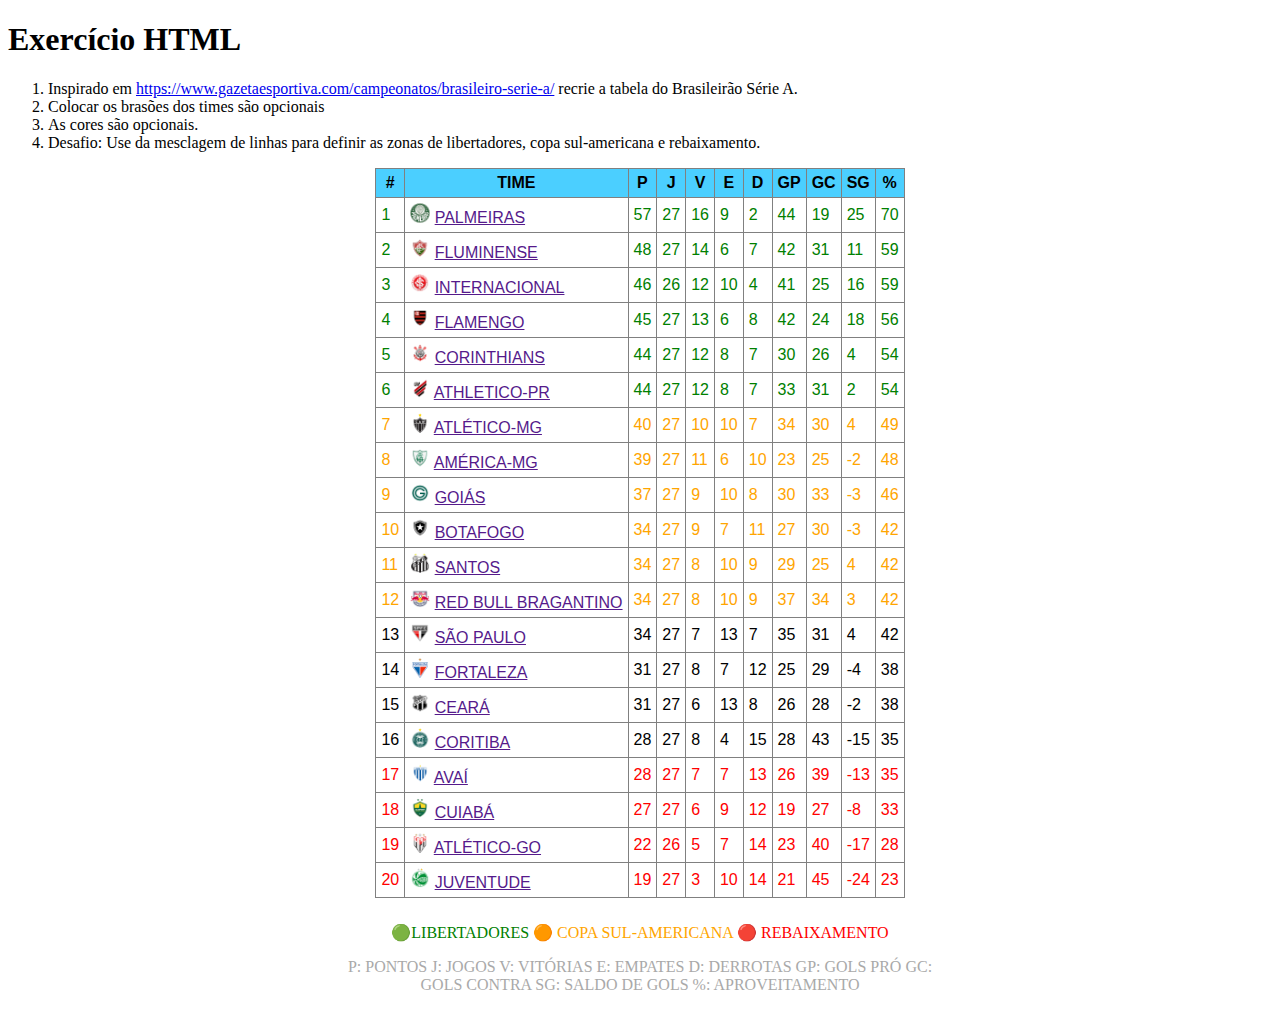
==== 03.Aula/exercicios/index.html @ fca69543 "Exercícios tabela" ====
<!DOCTYPE html>
<html lang="pt">
<head>
    <meta charset="UTF-8">
    <meta http-equiv="X-UA-Compatible" content="IE=edge">
    <meta name="viewport" content="width=device-width, initial-scale=1.0">
    <title>Tabela</title>
</head>
<body>

    <main>
        <h1>Exercício HTML</h1>

        <ol type="1">
            <li>Inspirado em <a href="https://www.gazetaesportiva.com/campeonatos/brasileiro-serie-a/" target="_blank">https://www.gazetaesportiva.com/campeonatos/brasileiro-serie-a/</a>
                recrie a tabela do Brasileirão Série A.</li>
            <li>Colocar os brasões dos times são opcionais</li>
            <li>As cores são opcionais.</li>
            <li>Desafio: Use da mesclagem de linhas para definir as zonas de libertadores, copa sul-americana e rebaixamento.</li>
        </ol>


        <section>

            <table border="1" align="center" cellpadding="5" style="border-collapse: collapse; font-family: Open Sans,Helvetica,Arial,sans-serif; ">
                <thead>
                    <tr bgcolor="#4bcfff"> <!-- Table Row -->
                    <th>#</th>
                    <th>TIME</th>
                    <th>P</th>
                    <th>J</th>
                    <th>V</th>
                    <th>E</th>
                    <th>D</th>
                    <th>GP</th>
                    <th>GC</th>
                    <th>SG</th>
                    <th>%</th>

                </tr>
                </thead>

                <tbody>
                    <tr style="color: green;">

                        <td>1</td>
                        <td><img src="./img/img1.jpg" alt="teste" width="20"> <a href="">PALMEIRAS</a> </td>
                        <td>57</td>
                        <td>27</td>
                        <td>16</td>
                        <td>9</td>
                        <td>2</td>
                        <td>44</td>
                        <td>19</td>
                        <td>25</td>
                        <td>70</td>
                    </tr>
                    <tr style="color: green;">

                        <td>2</td>
                        <td><img src="./img/img2.jpg" alt="teste" width="20"> <a href="">	FLUMINENSE</a> </td>
                        <td>48</td>
                        <td>27</td>
                        <td>14</td>
                        <td>6</td>
                        <td>7</td>
                        <td>42</td>
                        <td>31</td>
                        <td>11</td>
                        <td>59</td>
                        
                    </tr>
                    <tr style="color: green;">

                        <td>3</td>
                        <td><img src="./img/img3.jpg" alt="teste" width="20"> <a href="">INTERNACIONAL</a> </td>
                        <td>46</td>
                        <td>26</td>
                        <td>12</td>
                        <td>10</td>
                        <td>4</td>
                        <td>41</td>
                        <td>25</td>
                        <td>16</td>
                        <td>59</td>
                    </tr>
                    <tr style="color: green;">

                        <td>4</td>
                        <td><img src="./img/img4.jpg" alt="teste" width="20"> <a href="">	FLAMENGO</a> </td>
                        <td>45</td>
                        <td>27</td>
                        <td>13</td>
                        <td>6</td>
                        <td>8</td>
                        <td>42</td>
                        <td>24</td>
                        <td>18</td>
                        <td>56</td>
                    </tr>
                    <tr style="color: green;">

                        <td>5</td>
                        <td><img src="./img/img5.jpg" alt="teste" width="20"> <a href="">	CORINTHIANS</a> </td>
                        <td>44</td>
                        <td>27</td>
                        <td>12</td>
                        <td>8</td>
                        <td>7</td>
                        <td>30</td>
                        <td>26</td>
                        <td>4</td>
                        <td>54</td>
                    </tr>
                    <tr style="color: green;">
                        <td>6</td>
                        <td><img src="./img/img6.jpg" alt="teste" width="20"> <a href="">	ATHLETICO-PR</a> </td>
                        <td>44</td>
                        <td>27</td>
                        <td>12</td>
                        <td>8</td>
                        <td>7</td>
                        <td>33</td>
                        <td>31</td>
                        <td>2</td>
                        <td>54</td>
                    </tr>
                    <tr style="color: orange;">
                        <td>7</td>
                        <td><img src="./img/img7.jpg" alt="teste" width="20"> <a href="">	ATLÉTICO-MG</a> </td>
                        <td>40</td>
                        <td>27</td>
                        <td>10</td>
                        <td>10</td>
                        <td>7</td>
                        <td>34</td>
                        <td>30</td>
                        <td>4</td>
                        <td>49</td>
                    </tr>
                    <tr style="color: orange;">

                        <td>8</td>
                        <td><img src="./img/img8.jpg" alt="teste" width="20"> <a href="">	AMÉRICA-MG</a> </td>
                        <td>39</td>
                        <td>27</td>
                        <td>11</td>
                        <td>6</td>
                        <td>10</td>
                        <td>23</td>
                        <td>25</td>
                        <td>-2</td>
                        <td>48</td>
                    </tr>
                    <tr style="color: orange;">

                        <td>9</td>
                        <td><img src="./img/img9.jpg" alt="teste" width="20"> <a href="">	GOIÁS</a> </td>
                        <td>37</td>
                        <td>27</td>
                        <td>9</td>
                        <td>10</td>
                        <td>8</td>
                        <td>30</td>
                        <td>33</td>
                        <td>-3</td>
                        <td>46</td>
                    </tr>
                    <tr style="color: orange;">

                        <td>10</td>
                        <td><img src="./img/img10.jpg" alt="teste" width="20"> <a href="">	BOTAFOGO</a> </td></td>
                        <td>34</td>
                        <td>27</td>
                        <td>9</td>
                        <td>7</td>
                        <td>11</td>
                        <td>27</td>
                        <td>30</td>
                        <td>-3</td>
                        <td>42</td>
                        
                    </tr>
                    <tr style="color: orange;">

                        <td>11</td>
                        <td><img src="./img/img11.jpg" alt="teste" width="20"> <a href="">SANTOS</a> </td>
                        <td>34</td>
                        <td>27</td>
                        <td>8</td>
                        <td>10</td>
                        <td>9</td>
                        <td>29</td>
                        <td>25</td>
                        <td>4</td>
                        <td>42</td>
                    </tr>
                    <tr style="color: orange;">

                        <td>12</td>
                        <td><img src="./img/img12.jpg" alt="teste" width="20"> <a href="">RED BULL BRAGANTINO</a> </td>
                        <td>34</td>
                        <td>27</td>
                        <td>8</td>
                        <td>10</td>
                        <td>9</td>
                        <td>37</td>
                        <td>34</td>
                        <td>3</td>
                        <td>42</td>
                    </tr>
                    <tr>
                        <td>13</td>
                        <td><img src="./img/img13.jpg" alt="teste" width="20"> <a href="">	SÃO PAULO</a> </td>
                        <td>34</td>
                        <td>27</td>
                        <td>7</td>
                        <td>13</td>
                        <td>7</td>
                        <td>35</td>
                        <td>31</td>
                        <td>4</td>
                        <td>42</td>
                    </tr>
                    <tr>
                        <td>14</td>
                        <td><img src="./img/img14.jpg" alt="teste" width="20"> <a href="">	FORTALEZA</a> </td>
                        <td>31</td>
                        <td>27</td>
                        <td>8</td>
                        <td>7</td>
                        <td>12</td>
                        <td>25</td>
                        <td>29</td>
                        <td>-4</td>
                        <td>38</td>
                    </tr>
                    <tr>
                        <td>15</td>
                        <td><img src="./img/img15.jpg" alt="teste" width="20"> <a href="">		CEARÁ</a> </td>
                        <td>31</td>
                        <td>27</td>
                        <td>6</td>
                        <td>13</td>
                        <td>8</td>
                        <td>26</td>
                        <td>28</td>
                        <td>-2</td>
                        <td>38</td>
                    </tr>
                    <tr>
                        <td>16</td>
                        <td><img src="./img/img16.jpg" alt="teste" width="20"> <a href="">			CORITIBA</a> </td>
                        <td>28</td>
                        <td>27</td>
                        <td>8</td>
                        <td>4</td>
                        <td>15</td>
                        <td>28</td>
                        <td>43</td>
                        <td>-15</td>
                        <td>35</td>
                    </tr>
                    <tr style="color: red;">
                        <td>17</td>
                        <td><img src="./img/img17.jpg" alt="teste" width="20"> <a href="">	AVAÍ</a> </td>
                        <td>28</td>
                        <td>27</td>
                        <td>7</td>
                        <td>7</td>
                        <td>13</td>
                        <td>26</td>
                        <td>39</td>
                        <td>-13</td>
                        <td>35</td>
                    </tr>
                    <tr style="color: red;">
                        <td>18</td>
                        <td><img src="./img/img18.jpg" alt="teste" width="20"> <a href="">	CUIABÁ</a> </td>
                        <td>27</td>
                        <td>27</td>
                        <td>6</td>
                        <td>9</td>
                        <td>12</td>
                        <td>19</td>
                        <td>27</td>
                        <td>-8</td>
                        <td>33</td>
                    </tr>
                    <tr style="color: red;">
                        <td>19</td>
                        <td><img src="./img/img19.jpg" alt="teste" width="20"> <a href="">		ATLÉTICO-GO</a> </td>
                        <td>22</td>
                        <td>26</td>
                        <td>5</td>
                        <td>7</td>
                        <td>14</td>
                        <td>23</td>
                        <td>40</td>
                        <td>-17</td>
                        <td>28</td>
                    </tr>
                    <tr style="color: red;">
                        <td>20</td>
                        <td><img src="./img/img20.jpg" alt="teste" width="20"> <a href="">		JUVENTUDE</a> </td>
                        <td>19</td>
                        <td>27</td>
                        <td>3</td>
                        <td>10</td>
                        <td>14</td>
                        <td>21</td>
                        <td>45</td>
                        <td>-24</td>
                        <td>23</td>
                    </tr>

                </tbody>
            </table>

            <section style="text-align: center; margin-top: 25px;">
                <span style="color: green"> 🟢LIBERTADORES</span>
                <span style="color: orange"> 🟠 COPA SUL-AMERICANA</span>
                <span style="color: red">🔴 REBAIXAMENTO</span>
                
                <p style="color: rgb(169, 169, 169);">
                    P: PONTOS J: JOGOS V: VITÓRIAS E: EMPATES D: DERROTAS GP: GOLS PRÓ GC: <br>
                    GOLS CONTRA SG: SALDO DE GOLS %: APROVEITAMENTO
                </p>
            </section>

        </section>

    </main>
    
    
</body>
</html>
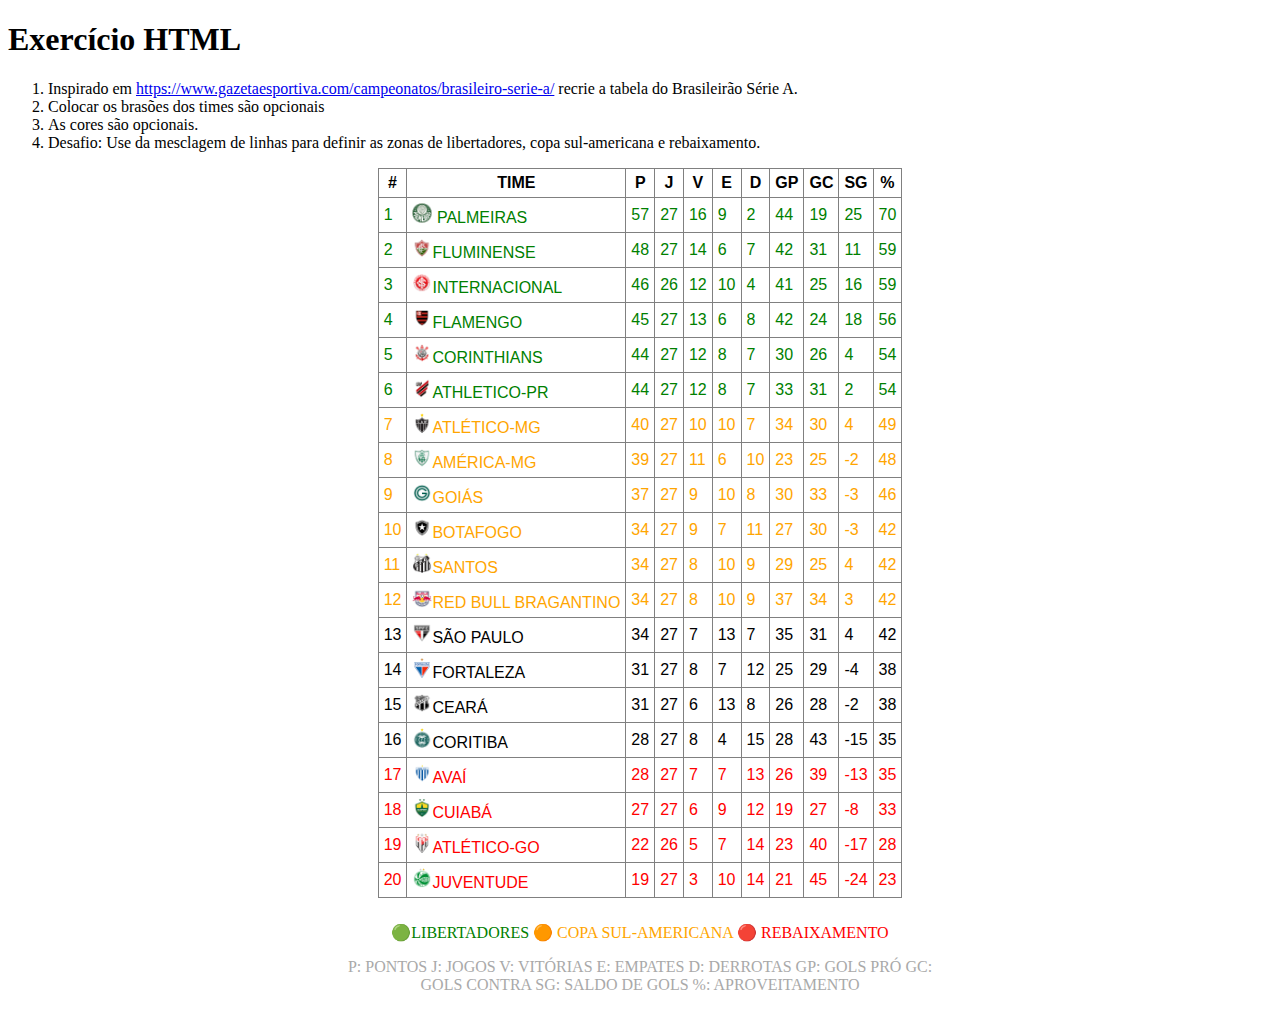
==== commit b40a5bba: "Formulários" ====
--- a/03.Aula/exercicios/index.html
+++ b/03.Aula/exercicios/index.html
@@ -24,7 +24,7 @@
 
             <table border="1" align="center" cellpadding="5" style="border-collapse: collapse; font-family: Open Sans,Helvetica,Arial,sans-serif; ">
                 <thead>
-                    <tr bgcolor="#4bcfff"> <!-- Table Row -->
+                    <tr> <!-- Table Row -->
                     <th>#</th>
                     <th>TIME</th>
                     <th>P</th>
@@ -44,7 +44,7 @@
                     <tr style="color: green;">
 
                         <td>1</td>
-                        <td><img src="./img/img1.jpg" alt="teste" width="20"> <a href="">PALMEIRAS</a> </td>
+                        <td><img src="./img/img1.jpg" alt="teste" width="20"> <a href="#" style="color: green; text-decoration: none;">PALMEIRAS</a> </td>
                         <td>57</td>
                         <td>27</td>
                         <td>16</td>
@@ -58,7 +58,7 @@
                     <tr style="color: green;">
 
                         <td>2</td>
-                        <td><img src="./img/img2.jpg" alt="teste" width="20"> <a href="">	FLUMINENSE</a> </td>
+                        <td><img src="./img/img2.jpg" alt="teste" width="20"><a href="#" style="color: green; text-decoration: none;">FLUMINENSE</a> </td>
                         <td>48</td>
                         <td>27</td>
                         <td>14</td>
@@ -73,7 +73,7 @@
                     <tr style="color: green;">
 
                         <td>3</td>
-                        <td><img src="./img/img3.jpg" alt="teste" width="20"> <a href="">INTERNACIONAL</a> </td>
+                        <td><img src="./img/img3.jpg" alt="teste" width="20"><a href="#" style="color: green; text-decoration: none;">INTERNACIONAL</a> </td>
                         <td>46</td>
                         <td>26</td>
                         <td>12</td>
@@ -87,7 +87,7 @@
                     <tr style="color: green;">
 
                         <td>4</td>
-                        <td><img src="./img/img4.jpg" alt="teste" width="20"> <a href="">	FLAMENGO</a> </td>
+                        <td><img src="./img/img4.jpg" alt="teste" width="20"><a href="#" style="color: green; text-decoration: none;">FLAMENGO</a> </td>
                         <td>45</td>
                         <td>27</td>
                         <td>13</td>
@@ -101,7 +101,7 @@
                     <tr style="color: green;">
 
                         <td>5</td>
-                        <td><img src="./img/img5.jpg" alt="teste" width="20"> <a href="">	CORINTHIANS</a> </td>
+                        <td><img src="./img/img5.jpg" alt="teste" width="20"><a href="#" style="color: green; text-decoration: none;">CORINTHIANS</a> </td>
                         <td>44</td>
                         <td>27</td>
                         <td>12</td>
@@ -114,7 +114,7 @@
                     </tr>
                     <tr style="color: green;">
                         <td>6</td>
-                        <td><img src="./img/img6.jpg" alt="teste" width="20"> <a href="">	ATHLETICO-PR</a> </td>
+                        <td><img src="./img/img6.jpg" alt="teste" width="20"><a href="#" style="color: green; text-decoration: none;">ATHLETICO-PR</a> </td>
                         <td>44</td>
                         <td>27</td>
                         <td>12</td>
@@ -127,7 +127,7 @@
                     </tr>
                     <tr style="color: orange;">
                         <td>7</td>
-                        <td><img src="./img/img7.jpg" alt="teste" width="20"> <a href="">	ATLÉTICO-MG</a> </td>
+                        <td><img src="./img/img7.jpg" alt="teste" width="20"><a href="#" style="color: orange; text-decoration: none;">ATLÉTICO-MG</a> </td>
                         <td>40</td>
                         <td>27</td>
                         <td>10</td>
@@ -141,7 +141,7 @@
                     <tr style="color: orange;">
 
                         <td>8</td>
-                        <td><img src="./img/img8.jpg" alt="teste" width="20"> <a href="">	AMÉRICA-MG</a> </td>
+                        <td><img src="./img/img8.jpg" alt="teste" width="20"><a href="#" style="color: orange; text-decoration: none;">AMÉRICA-MG</a> </td>
                         <td>39</td>
                         <td>27</td>
                         <td>11</td>
@@ -155,7 +155,7 @@
                     <tr style="color: orange;">
 
                         <td>9</td>
-                        <td><img src="./img/img9.jpg" alt="teste" width="20"> <a href="">	GOIÁS</a> </td>
+                        <td><img src="./img/img9.jpg" alt="teste" width="20"><a href="#" style="color: orange; text-decoration: none;">GOIÁS</a> </td>
                         <td>37</td>
                         <td>27</td>
                         <td>9</td>
@@ -169,7 +169,7 @@
                     <tr style="color: orange;">
 
                         <td>10</td>
-                        <td><img src="./img/img10.jpg" alt="teste" width="20"> <a href="">	BOTAFOGO</a> </td></td>
+                        <td><img src="./img/img10.jpg" alt="teste" width="20"><a href="#" style="color: orange; text-decoration: none;">BOTAFOGO</a> </td></td>
                         <td>34</td>
                         <td>27</td>
                         <td>9</td>
@@ -184,7 +184,7 @@
                     <tr style="color: orange;">
 
                         <td>11</td>
-                        <td><img src="./img/img11.jpg" alt="teste" width="20"> <a href="">SANTOS</a> </td>
+                        <td><img src="./img/img11.jpg" alt="teste" width="20"><a href="#" style="color: orange; text-decoration: none;">SANTOS</a> </td>
                         <td>34</td>
                         <td>27</td>
                         <td>8</td>
@@ -198,7 +198,7 @@
                     <tr style="color: orange;">
 
                         <td>12</td>
-                        <td><img src="./img/img12.jpg" alt="teste" width="20"> <a href="">RED BULL BRAGANTINO</a> </td>
+                        <td><img src="./img/img12.jpg" alt="teste" width="20"><a href="#" style="color: orange; text-decoration: none;">RED BULL BRAGANTINO</a> </td>
                         <td>34</td>
                         <td>27</td>
                         <td>8</td>
@@ -211,7 +211,7 @@
                     </tr>
                     <tr>
                         <td>13</td>
-                        <td><img src="./img/img13.jpg" alt="teste" width="20"> <a href="">	SÃO PAULO</a> </td>
+                        <td><img src="./img/img13.jpg" alt="teste" width="20"><a href="#" style="color: black; text-decoration: none;">SÃO PAULO</a> </td>
                         <td>34</td>
                         <td>27</td>
                         <td>7</td>
@@ -224,7 +224,7 @@
                     </tr>
                     <tr>
                         <td>14</td>
-                        <td><img src="./img/img14.jpg" alt="teste" width="20"> <a href="">	FORTALEZA</a> </td>
+                        <td><img src="./img/img14.jpg" alt="teste" width="20"><a href="#"style="color: black; text-decoration: none;">FORTALEZA</a> </td>
                         <td>31</td>
                         <td>27</td>
                         <td>8</td>
@@ -237,7 +237,7 @@
                     </tr>
                     <tr>
                         <td>15</td>
-                        <td><img src="./img/img15.jpg" alt="teste" width="20"> <a href="">		CEARÁ</a> </td>
+                        <td><img src="./img/img15.jpg" alt="teste" width="20"><a href="#" style="color: black; text-decoration: none;">CEARÁ</a> </td>
                         <td>31</td>
                         <td>27</td>
                         <td>6</td>
@@ -250,7 +250,7 @@
                     </tr>
                     <tr>
                         <td>16</td>
-                        <td><img src="./img/img16.jpg" alt="teste" width="20"> <a href="">			CORITIBA</a> </td>
+                        <td><img src="./img/img16.jpg" alt="teste" width="20"><a href="#" style="color: black; text-decoration: none;">CORITIBA</a> </td>
                         <td>28</td>
                         <td>27</td>
                         <td>8</td>
@@ -263,7 +263,7 @@
                     </tr>
                     <tr style="color: red;">
                         <td>17</td>
-                        <td><img src="./img/img17.jpg" alt="teste" width="20"> <a href="">	AVAÍ</a> </td>
+                        <td><img src="./img/img17.jpg" alt="teste" width="20"><a href="#" style="color: red; text-decoration: none;">AVAÍ</a> </td>
                         <td>28</td>
                         <td>27</td>
                         <td>7</td>
@@ -276,7 +276,7 @@
                     </tr>
                     <tr style="color: red;">
                         <td>18</td>
-                        <td><img src="./img/img18.jpg" alt="teste" width="20"> <a href="">	CUIABÁ</a> </td>
+                        <td><img src="./img/img18.jpg" alt="teste" width="20"><a href="#" style="color: red; text-decoration: none;">CUIABÁ</a> </td>
                         <td>27</td>
                         <td>27</td>
                         <td>6</td>
@@ -289,7 +289,7 @@
                     </tr>
                     <tr style="color: red;">
                         <td>19</td>
-                        <td><img src="./img/img19.jpg" alt="teste" width="20"> <a href="">		ATLÉTICO-GO</a> </td>
+                        <td><img src="./img/img19.jpg" alt="teste" width="20"><a href="#" style="color: red; text-decoration: none;">ATLÉTICO-GO</a> </td>
                         <td>22</td>
                         <td>26</td>
                         <td>5</td>
@@ -302,7 +302,7 @@
                     </tr>
                     <tr style="color: red;">
                         <td>20</td>
-                        <td><img src="./img/img20.jpg" alt="teste" width="20"> <a href="">		JUVENTUDE</a> </td>
+                        <td><img src="./img/img20.jpg" alt="teste" width="20"><a href="#" style="color: red; text-decoration: none;">JUVENTUDE</a> </td>
                         <td>19</td>
                         <td>27</td>
                         <td>3</td>
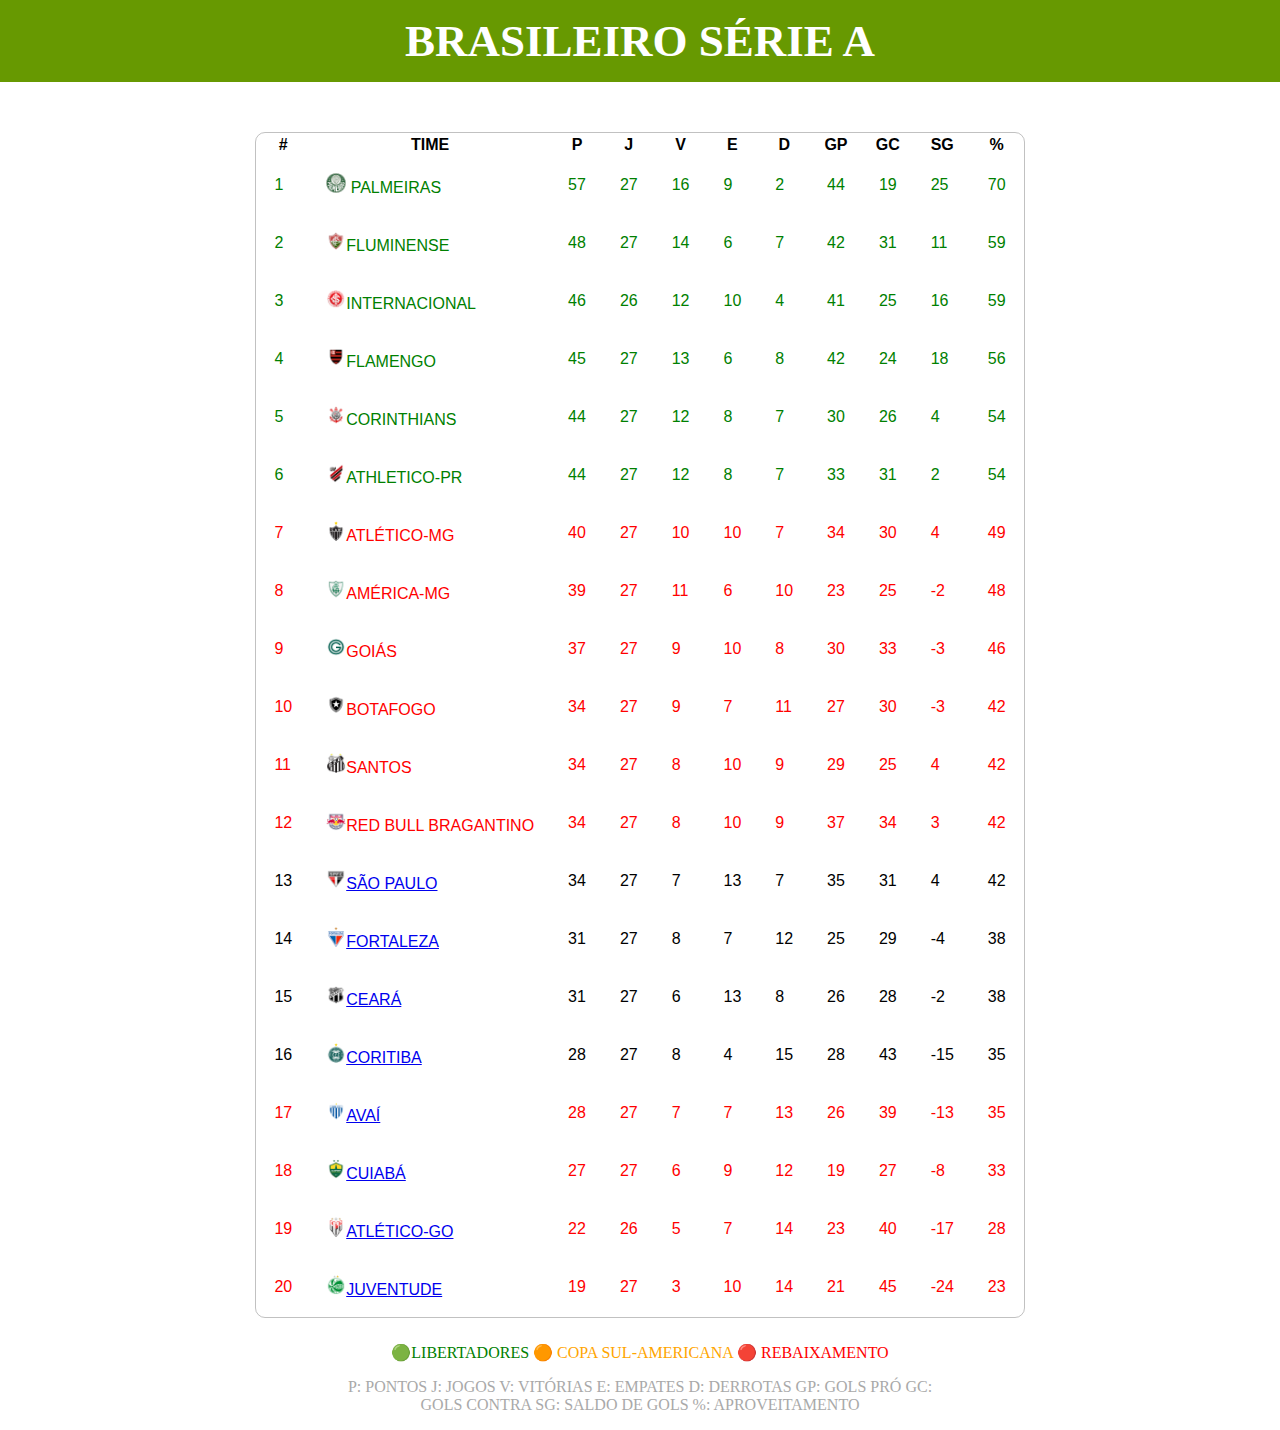
==== commit 61dfcdf2: "Box-model" ====
--- a/03.Aula/exercicios/index.html
+++ b/03.Aula/exercicios/index.html
@@ -5,11 +5,17 @@
     <meta http-equiv="X-UA-Compatible" content="IE=edge">
     <meta name="viewport" content="width=device-width, initial-scale=1.0">
     <title>Tabela</title>
+    <link rel="stylesheet" href="css/style.css">
 </head>
 <body>
 
+    <header>
+        <p id="title">BRASILEIRO SÉRIE A</p>
+    </header>
+
     <main>
-        <h1>Exercício HTML</h1>
+        <div hidden>
+            <h1>Exercício HTML</h1>
 
         <ol type="1">
             <li>Inspirado em <a href="https://www.gazetaesportiva.com/campeonatos/brasileiro-serie-a/" target="_blank">https://www.gazetaesportiva.com/campeonatos/brasileiro-serie-a/</a>
@@ -19,10 +25,13 @@
             <li>Desafio: Use da mesclagem de linhas para definir as zonas de libertadores, copa sul-americana e rebaixamento.</li>
         </ol>
 
+        </div>
+        
+
 
         <section>
 
-            <table border="1" align="center" cellpadding="5" style="border-collapse: collapse; font-family: Open Sans,Helvetica,Arial,sans-serif; ">
+            <table>
                 <thead>
                     <tr> <!-- Table Row -->
                     <th>#</th>
@@ -41,10 +50,10 @@
                 </thead>
 
                 <tbody>
-                    <tr style="color: green;">
+                    <tr class="times-green">
 
                         <td>1</td>
-                        <td><img src="./img/img1.jpg" alt="teste" width="20"> <a href="#" style="color: green; text-decoration: none;">PALMEIRAS</a> </td>
+                        <td><img src="./img/img1.jpg" alt="teste" width="20"> <a href="#" class="times-green">PALMEIRAS</a> </td>
                         <td>57</td>
                         <td>27</td>
                         <td>16</td>
@@ -55,10 +64,10 @@
                         <td>25</td>
                         <td>70</td>
                     </tr>
-                    <tr style="color: green;">
+                    <tr class="times-green">
 
                         <td>2</td>
-                        <td><img src="./img/img2.jpg" alt="teste" width="20"><a href="#" style="color: green; text-decoration: none;">FLUMINENSE</a> </td>
+                        <td><img src="./img/img2.jpg" alt="teste" width="20"><a href="#" class="times-green">FLUMINENSE</a> </td>
                         <td>48</td>
                         <td>27</td>
                         <td>14</td>
@@ -70,10 +79,10 @@
                         <td>59</td>
                         
                     </tr>
-                    <tr style="color: green;">
+                    <tr class="times-green">
 
                         <td>3</td>
-                        <td><img src="./img/img3.jpg" alt="teste" width="20"><a href="#" style="color: green; text-decoration: none;">INTERNACIONAL</a> </td>
+                        <td><img src="./img/img3.jpg" alt="teste" width="20"><a href="#" class="times-green">INTERNACIONAL</a> </td>
                         <td>46</td>
                         <td>26</td>
                         <td>12</td>
@@ -84,10 +93,10 @@
                         <td>16</td>
                         <td>59</td>
                     </tr>
-                    <tr style="color: green;">
-
-                        <td>4</td>
-                        <td><img src="./img/img4.jpg" alt="teste" width="20"><a href="#" style="color: green; text-decoration: none;">FLAMENGO</a> </td>
+                    <tr class="times-green">
+
+                        <td>4</td>
+                        <td><img src="./img/img4.jpg" alt="teste" width="20"><a href="#" class="times-green">FLAMENGO</a> </td>
                         <td>45</td>
                         <td>27</td>
                         <td>13</td>
@@ -98,10 +107,10 @@
                         <td>18</td>
                         <td>56</td>
                     </tr>
-                    <tr style="color: green;">
+                    <tr class="times-green">
 
                         <td>5</td>
-                        <td><img src="./img/img5.jpg" alt="teste" width="20"><a href="#" style="color: green; text-decoration: none;">CORINTHIANS</a> </td>
+                        <td><img src="./img/img5.jpg" alt="teste" width="20"><a href="#" class="times-green">CORINTHIANS</a> </td>
                         <td>44</td>
                         <td>27</td>
                         <td>12</td>
@@ -112,9 +121,9 @@
                         <td>4</td>
                         <td>54</td>
                     </tr>
-                    <tr style="color: green;">
-                        <td>6</td>
-                        <td><img src="./img/img6.jpg" alt="teste" width="20"><a href="#" style="color: green; text-decoration: none;">ATHLETICO-PR</a> </td>
+                    <tr class="times-green">
+                        <td>6</td>
+                        <td><img src="./img/img6.jpg" alt="teste" width="20"><a href="#" class="times-green">ATHLETICO-PR</a> </td>
                         <td>44</td>
                         <td>27</td>
                         <td>12</td>
@@ -125,9 +134,9 @@
                         <td>2</td>
                         <td>54</td>
                     </tr>
-                    <tr style="color: orange;">
-                        <td>7</td>
-                        <td><img src="./img/img7.jpg" alt="teste" width="20"><a href="#" style="color: orange; text-decoration: none;">ATLÉTICO-MG</a> </td>
+                    <tr class="times-orange">
+                        <td>7</td>
+                        <td><img src="./img/img7.jpg" alt="teste" width="20"><a href="#" class="times-orange">ATLÉTICO-MG</a> </td>
                         <td>40</td>
                         <td>27</td>
                         <td>10</td>
@@ -138,10 +147,10 @@
                         <td>4</td>
                         <td>49</td>
                     </tr>
-                    <tr style="color: orange;">
-
-                        <td>8</td>
-                        <td><img src="./img/img8.jpg" alt="teste" width="20"><a href="#" style="color: orange; text-decoration: none;">AMÉRICA-MG</a> </td>
+                    <tr class="times-orange">
+
+                        <td>8</td>
+                        <td><img src="./img/img8.jpg" alt="teste" width="20"><a href="#" class="times-orange">AMÉRICA-MG</a> </td>
                         <td>39</td>
                         <td>27</td>
                         <td>11</td>
@@ -152,10 +161,10 @@
                         <td>-2</td>
                         <td>48</td>
                     </tr>
-                    <tr style="color: orange;">
-
-                        <td>9</td>
-                        <td><img src="./img/img9.jpg" alt="teste" width="20"><a href="#" style="color: orange; text-decoration: none;">GOIÁS</a> </td>
+                    <tr class="times-orange">
+
+                        <td>9</td>
+                        <td><img src="./img/img9.jpg" alt="teste" width="20"><a href="#" class="times-orange">GOIÁS</a> </td>
                         <td>37</td>
                         <td>27</td>
                         <td>9</td>
@@ -166,10 +175,10 @@
                         <td>-3</td>
                         <td>46</td>
                     </tr>
-                    <tr style="color: orange;">
-
-                        <td>10</td>
-                        <td><img src="./img/img10.jpg" alt="teste" width="20"><a href="#" style="color: orange; text-decoration: none;">BOTAFOGO</a> </td></td>
+                    <tr class="times-orange">
+
+                        <td>10</td>
+                        <td><img src="./img/img10.jpg" alt="teste" width="20"><a href="#" class="times-orange">BOTAFOGO</a> </td></td>
                         <td>34</td>
                         <td>27</td>
                         <td>9</td>
@@ -181,10 +190,10 @@
                         <td>42</td>
                         
                     </tr>
-                    <tr style="color: orange;">
+                    <tr class="times-orange">
 
                         <td>11</td>
-                        <td><img src="./img/img11.jpg" alt="teste" width="20"><a href="#" style="color: orange; text-decoration: none;">SANTOS</a> </td>
+                        <td><img src="./img/img11.jpg" alt="teste" width="20"><a href="#" class="times-orange">SANTOS</a> </td>
                         <td>34</td>
                         <td>27</td>
                         <td>8</td>
@@ -195,10 +204,10 @@
                         <td>4</td>
                         <td>42</td>
                     </tr>
-                    <tr style="color: orange;">
-
-                        <td>12</td>
-                        <td><img src="./img/img12.jpg" alt="teste" width="20"><a href="#" style="color: orange; text-decoration: none;">RED BULL BRAGANTINO</a> </td>
+                    <tr class="times-orange">
+
+                        <td>12</td>
+                        <td><img src="./img/img12.jpg" alt="teste" width="20"><a href="#" class="times-orange">RED BULL BRAGANTINO</a> </td>
                         <td>34</td>
                         <td>27</td>
                         <td>8</td>
@@ -211,7 +220,7 @@
                     </tr>
                     <tr>
                         <td>13</td>
-                        <td><img src="./img/img13.jpg" alt="teste" width="20"><a href="#" style="color: black; text-decoration: none;">SÃO PAULO</a> </td>
+                        <td><img src="./img/img13.jpg" alt="teste" width="20"><a href="#" class="times-black">SÃO PAULO</a> </td>
                         <td>34</td>
                         <td>27</td>
                         <td>7</td>
@@ -224,7 +233,7 @@
                     </tr>
                     <tr>
                         <td>14</td>
-                        <td><img src="./img/img14.jpg" alt="teste" width="20"><a href="#"style="color: black; text-decoration: none;">FORTALEZA</a> </td>
+                        <td><img src="./img/img14.jpg" alt="teste" width="20"><a href="#"class="times-black">FORTALEZA</a> </td>
                         <td>31</td>
                         <td>27</td>
                         <td>8</td>
@@ -237,7 +246,7 @@
                     </tr>
                     <tr>
                         <td>15</td>
-                        <td><img src="./img/img15.jpg" alt="teste" width="20"><a href="#" style="color: black; text-decoration: none;">CEARÁ</a> </td>
+                        <td><img src="./img/img15.jpg" alt="teste" width="20"><a href="#" class="times-black">CEARÁ</a> </td>
                         <td>31</td>
                         <td>27</td>
                         <td>6</td>
@@ -250,7 +259,7 @@
                     </tr>
                     <tr>
                         <td>16</td>
-                        <td><img src="./img/img16.jpg" alt="teste" width="20"><a href="#" style="color: black; text-decoration: none;">CORITIBA</a> </td>
+                        <td><img src="./img/img16.jpg" alt="teste" width="20"><a href="#" class="times-black">CORITIBA</a> </td>
                         <td>28</td>
                         <td>27</td>
                         <td>8</td>
@@ -263,7 +272,7 @@
                     </tr>
                     <tr style="color: red;">
                         <td>17</td>
-                        <td><img src="./img/img17.jpg" alt="teste" width="20"><a href="#" style="color: red; text-decoration: none;">AVAÍ</a> </td>
+                        <td><img src="./img/img17.jpg" alt="teste" width="20"><a href="#" class="times-red">AVAÍ</a> </td>
                         <td>28</td>
                         <td>27</td>
                         <td>7</td>
@@ -276,7 +285,7 @@
                     </tr>
                     <tr style="color: red;">
                         <td>18</td>
-                        <td><img src="./img/img18.jpg" alt="teste" width="20"><a href="#" style="color: red; text-decoration: none;">CUIABÁ</a> </td>
+                        <td><img src="./img/img18.jpg" alt="teste" width="20"><a href="#" class="times-red">CUIABÁ</a> </td>
                         <td>27</td>
                         <td>27</td>
                         <td>6</td>
@@ -289,7 +298,7 @@
                     </tr>
                     <tr style="color: red;">
                         <td>19</td>
-                        <td><img src="./img/img19.jpg" alt="teste" width="20"><a href="#" style="color: red; text-decoration: none;">ATLÉTICO-GO</a> </td>
+                        <td><img src="./img/img19.jpg" alt="teste" width="20"><a href="#" class="times-red">ATLÉTICO-GO</a> </td>
                         <td>22</td>
                         <td>26</td>
                         <td>5</td>
@@ -302,7 +311,7 @@
                     </tr>
                     <tr style="color: red;">
                         <td>20</td>
-                        <td><img src="./img/img20.jpg" alt="teste" width="20"><a href="#" style="color: red; text-decoration: none;">JUVENTUDE</a> </td>
+                        <td><img src="./img/img20.jpg" alt="teste" width="20"><a href="#" class="times-red">JUVENTUDE</a> </td>
                         <td>19</td>
                         <td>27</td>
                         <td>3</td>
--- a/03.Aula/exercicios/css/style.css
+++ b/03.Aula/exercicios/css/style.css
@@ -0,0 +1,60 @@
+*{
+    box-sizing: border-box;
+}
+
+html, body{
+    margin: 0;
+    padding: 0;
+}
+
+header{
+    background-color: #679901;
+    text-align: center;
+    padding-top: 15px;
+    padding-bottom: 15px;
+    margin-bottom: 50px;
+   
+}
+
+#title {
+    color: #fff;
+    font-weight: 600;
+    font-size: 45px;
+    margin: 0;
+
+}
+
+table {
+    margin: auto;
+    border: 1px solid rgba(144, 144, 144, 0.557);
+    border-radius: 10px;
+    font-family: Open Sans,Helvetica,Arial,sans-serif;
+}
+
+table tr>td{
+    padding: 16px;
+}
+
+.times-green {
+    text-decoration: none;
+    color: green;
+}
+
+.times-orange {
+    text-decoration: none;
+    color: orange;
+}
+
+.times-orange {
+    text-decoration: none;
+    color: red;
+}
+
+thead{
+    padding: 15px;
+
+}
+tbody>tr:hover, tbody>tr>td:hover{
+    background-color: rgb(246, 246, 246);
+    border: 1px solid rgb(246, 246, 246);
+}